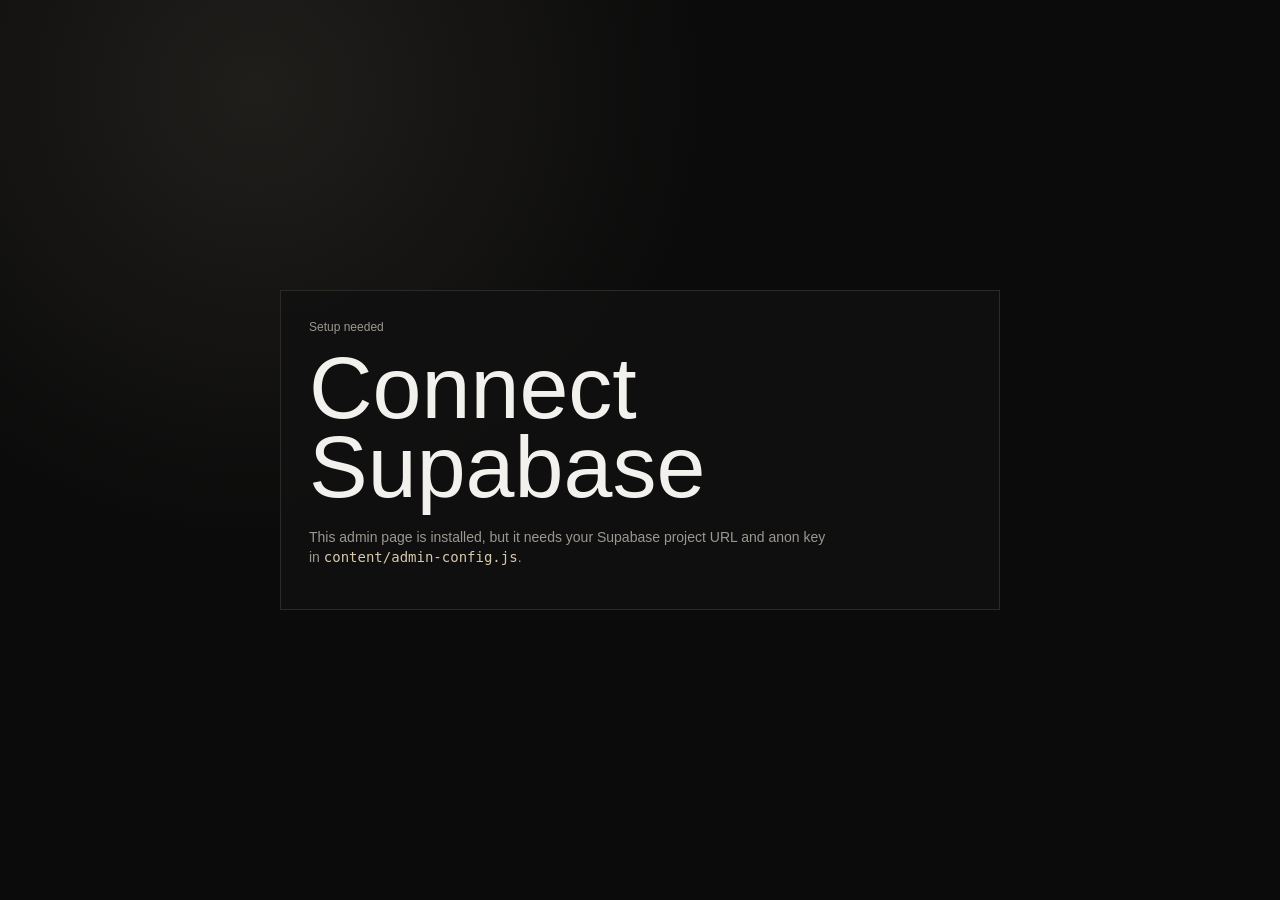
==== admin/index.html @ 6575a21b "Add Supabase admin upload page" ====
<!doctype html>
<html lang="en">
  <head>
    <meta charset="utf-8" />
    <meta name="viewport" content="width=device-width, initial-scale=1" />
    <meta name="robots" content="noindex, nofollow" />
    <title>Admin - Manvir Khangura</title>
    <link rel="icon" href="../favicon.svg" type="image/svg+xml" />
    <link rel="stylesheet" href="../styles.css?v=20260707-admin" />
    <link rel="stylesheet" href="admin.css?v=20260707-admin" />
    <script src="../content/admin-config.js"></script>
    <script type="module" src="admin.js?v=20260707-admin"></script>
  </head>
  <body class="admin-body">
    <main class="admin-shell">
      <section class="admin-panel" id="login-panel">
        <p class="kicker">Admin</p>
        <h1>Sign in</h1>
        <p class="admin-copy">Use the Supabase account you created for this portfolio.</p>
        <form class="admin-form" id="login-form">
          <label>
            <span>Email</span>
            <input id="email" name="email" type="email" autocomplete="email" required />
          </label>
          <label>
            <span>Password</span>
            <input id="password" name="password" type="password" autocomplete="current-password" required />
          </label>
          <button type="submit">Log in</button>
        </form>
        <p class="admin-status" id="login-status"></p>
      </section>

      <section class="admin-panel" id="upload-panel" hidden>
        <div class="admin-topbar">
          <div>
            <p class="kicker">Admin</p>
            <h1>Upload images</h1>
          </div>
          <button type="button" class="ghost-button" id="logout-button">Log out</button>
        </div>

        <form class="admin-form" id="upload-form">
          <label>
            <span>Gallery</span>
            <select id="gallery" name="gallery" required>
              <option value="professional-work">Professional Work</option>
              <option value="safal">Safal</option>
              <option value="photography">Photography</option>
            </select>
          </label>
          <label>
            <span>Caption or note</span>
            <input id="caption" name="caption" type="text" placeholder="Optional" />
          </label>
          <label>
            <span>Images</span>
            <input id="images" name="images" type="file" accept="image/*" multiple required />
          </label>
          <button type="submit">Upload</button>
        </form>
        <p class="admin-status" id="upload-status"></p>
        <div class="admin-list" id="upload-list"></div>
      </section>

      <section class="admin-panel" id="setup-panel" hidden>
        <p class="kicker">Setup needed</p>
        <h1>Connect Supabase</h1>
        <p class="admin-copy">
          This admin page is installed, but it needs your Supabase project URL and anon key in
          <code>content/admin-config.js</code>.
        </p>
      </section>
    </main>
  </body>
</html>
---- styles.css ----
:root {
  color-scheme: dark;
  --background: #0b0b0b;
  --surface: #111111;
  --text: #f3f1ed;
  --muted: #9c9890;
  --line: #2b2a27;
  --soft: #171717;
  --glow: #d8c8ad;
  --max: 1480px;
}

* {
  box-sizing: border-box;
}

html {
  background: var(--background);
  color: var(--text);
  font-family: "SF Pro Display", "SF Pro Text", -apple-system, BlinkMacSystemFont, "Helvetica Neue", Helvetica, Arial, sans-serif;
}

body {
  margin: 0;
  min-height: 100vh;
  font-size: 14px;
  line-height: 1.45;
  letter-spacing: 0;
}

a {
  color: inherit;
  text-decoration: none;
}

a:hover,
a.active {
  color: var(--glow);
}

img {
  display: block;
  max-width: 100%;
}

[hidden] {
  display: none !important;
}

.site-header {
  position: sticky;
  top: 0;
  z-index: 10;
  display: grid;
  grid-template-columns: 1fr auto;
  align-items: center;
  gap: 24px;
  min-height: 64px;
  padding: 0 30px;
  background: rgb(11 11 11 / 82%);
  border-bottom: 1px solid rgb(255 255 255 / 5%);
  backdrop-filter: blur(18px);
  -webkit-backdrop-filter: blur(18px);
}

.brand {
  width: max-content;
  font-size: 14px;
  font-weight: 400;
  color: var(--text);
}

.site-nav {
  display: flex;
  align-items: center;
  justify-content: flex-end;
  gap: 24px;
  font-size: 13px;
  color: var(--muted);
}

.page-shell {
  width: min(var(--max), 100%);
  margin: 0 auto;
  padding: 0 28px;
}

.masthead {
  display: grid;
  grid-template-columns: minmax(0, 1fr) minmax(280px, 420px);
  align-items: end;
  gap: 48px;
  min-height: 34vh;
  padding-top: 82px;
  padding-bottom: 44px;
}

.kicker {
  margin: 0 0 12px;
  color: var(--muted);
  font-size: 12px;
}

h1,
h2,
p {
  margin-top: 0;
}

h1 {
  margin-bottom: 0;
  max-width: 960px;
  font-size: clamp(54px, 8.8vw, 136px);
  line-height: 0.9;
  font-weight: 400;
}

h2 {
  margin: 0;
  font-size: 13px;
  font-weight: 400;
}

.masthead-aside {
  padding-bottom: 8px;
}

.intro-copy {
  max-width: 390px;
  margin-bottom: 22px;
  color: var(--text);
  font-size: 15px;
  line-height: 1.48;
}

.link-row,
.contact-list {
  display: flex;
  flex-wrap: wrap;
  gap: 8px 18px;
  color: var(--muted);
}

.section {
  padding-bottom: 92px;
}

.section-heading {
  display: flex;
  align-items: center;
  justify-content: space-between;
  gap: 18px;
  padding: 18px 0;
  border-top: 1px solid var(--line);
  color: var(--muted);
}

.section-heading h2 {
  color: var(--text);
}

.project-grid {
  display: grid;
  grid-template-columns: repeat(12, minmax(0, 1fr));
  gap: 18px;
}

.project-tile {
  position: relative;
  display: grid;
  grid-column: span 4;
  gap: 0;
  overflow: hidden;
  background: var(--surface);
}

.project-tile:nth-child(6n + 1) {
  grid-column: span 5;
}

.project-tile:nth-child(6n + 2) {
  grid-column: span 4;
  padding-top: 0;
}

.project-tile:nth-child(6n + 3) {
  grid-column: span 3;
}

.project-tile:nth-child(6n + 4) {
  grid-column: span 7;
}

.project-tile:nth-child(6n + 5),
.project-tile:nth-child(6n + 6) {
  grid-column: span 6;
}

.project-tile img,
.image-placeholder {
  width: 100%;
  aspect-ratio: 4 / 5;
  object-fit: cover;
  background: var(--soft);
  filter: saturate(0.9) contrast(1.03);
  opacity: 0.88;
  transition: opacity 240ms ease, transform 420ms ease, filter 420ms ease;
}

.project-tile:nth-child(6n + 1) img {
  aspect-ratio: 4 / 5.4;
}

.project-tile:nth-child(6n + 2) img {
  aspect-ratio: 4 / 4.9;
}

.project-tile:hover img {
  opacity: 1;
  transform: scale(1.025);
  filter: saturate(1.04) contrast(1.06);
}

.project-meta {
  position: absolute;
  inset: auto 0 0;
  display: flex;
  align-items: baseline;
  justify-content: space-between;
  gap: 16px;
  padding: 46px 16px 16px;
  color: rgb(243 241 237 / 72%);
  font-size: 12px;
  background: linear-gradient(to top, rgb(0 0 0 / 74%), rgb(0 0 0 / 0));
}

.project-meta span:first-child {
  color: #fff;
  font-size: 15px;
}

.archive {
  padding-top: 96px;
  padding-bottom: 120px;
}

.page-title {
  display: grid;
  grid-template-columns: 1fr auto;
  align-items: end;
  gap: 24px;
  margin-bottom: 46px;
}

.page-title h1 {
  font-size: clamp(48px, 9vw, 148px);
}

.empty-state,
.project-header p,
.project-description {
  color: var(--muted);
}

.project-page {
  max-width: 1180px;
  padding-top: 82px;
  padding-bottom: 120px;
}

.project-header {
  display: grid;
  grid-template-columns: 160px 1fr auto;
  align-items: end;
  gap: 24px;
  margin-bottom: 42px;
}

.project-header h1 {
  max-width: 820px;
  font-size: clamp(44px, 8vw, 128px);
}

.back-link {
  color: var(--muted);
}

.project-description {
  max-width: 620px;
  margin: 0 0 42px 160px;
  font-size: 16px;
  line-height: 1.5;
}

.image-stack {
  display: grid;
  gap: 18px;
}

.image-stack img {
  width: 100%;
  max-height: 1120px;
  object-fit: cover;
  background: var(--soft);
  border: 1px solid var(--line);
}

.contact {
  min-height: calc(100vh - 64px);
  display: flex;
  flex-direction: column;
  justify-content: flex-end;
  padding-top: 96px;
  padding-bottom: 56px;
}

.site-footer {
  display: flex;
  align-items: center;
  justify-content: space-between;
  gap: 24px;
  padding: 28px;
  color: var(--muted);
  border-top: 1px solid var(--line);
  font-size: 12px;
}

.site-footer nav {
  display: flex;
  gap: 18px;
}

.contact h1 {
  max-width: 920px;
  margin-bottom: 32px;
  font-size: clamp(42px, 8vw, 128px);
}

@media (max-width: 820px) {
  .site-header {
    min-height: 62px;
    padding: 0 18px;
  }

  .site-nav {
    gap: 16px;
  }

  .page-shell {
    padding-left: 18px;
    padding-right: 18px;
  }

  .masthead {
    grid-template-columns: 1fr;
    gap: 24px;
    min-height: 28vh;
    padding-top: 62px;
    padding-bottom: 34px;
  }

  h1 {
    font-size: clamp(52px, 17vw, 96px);
  }

  .section {
    padding-bottom: 78px;
  }

  .project-grid {
    grid-template-columns: 1fr;
    gap: 34px;
  }

  .project-tile,
  .project-tile:nth-child(n) {
    grid-column: auto;
    padding-top: 0;
  }

  .project-tile img,
  .project-tile:nth-child(n) img {
    aspect-ratio: 4 / 5;
  }

  .page-title,
  .project-header {
    grid-template-columns: 1fr;
    gap: 12px;
  }

  .project-description {
    margin-left: 0;
  }

  .site-footer {
    align-items: flex-start;
    flex-direction: column;
    padding: 24px 18px;
  }
}
---- admin/admin.css ----
.admin-body {
  min-height: 100vh;
  background:
    radial-gradient(circle at 20% 10%, rgb(216 200 173 / 10%), transparent 28rem),
    var(--background);
}

.admin-shell {
  width: min(760px, 100%);
  min-height: 100vh;
  display: grid;
  align-items: center;
  margin: 0 auto;
  padding: 48px 20px;
}

.admin-panel {
  border: 1px solid var(--line);
  background: rgb(17 17 17 / 88%);
  padding: 28px;
}

.admin-panel h1 {
  max-width: 620px;
  margin-bottom: 20px;
  font-size: clamp(42px, 8vw, 88px);
}

.admin-copy {
  max-width: 520px;
  color: var(--muted);
}

.admin-form {
  display: grid;
  gap: 18px;
  margin-top: 28px;
}

.admin-form label {
  display: grid;
  gap: 8px;
  color: var(--muted);
  font-size: 12px;
}

.admin-form input,
.admin-form select {
  width: 100%;
  border: 1px solid var(--line);
  background: #080808;
  color: var(--text);
  padding: 13px 14px;
  font: inherit;
}

.admin-form input:focus,
.admin-form select:focus {
  outline: 1px solid var(--glow);
  border-color: var(--glow);
}

.admin-form button,
.ghost-button {
  width: max-content;
  border: 1px solid var(--glow);
  background: var(--glow);
  color: #0b0b0b;
  padding: 12px 16px;
  font: inherit;
  cursor: pointer;
}

.ghost-button {
  background: transparent;
  color: var(--text);
  border-color: var(--line);
}

.admin-status {
  min-height: 20px;
  margin: 18px 0 0;
  color: var(--muted);
}

.admin-topbar {
  display: flex;
  align-items: flex-start;
  justify-content: space-between;
  gap: 24px;
}

.admin-list {
  display: grid;
  gap: 10px;
  margin-top: 24px;
}

.admin-list a {
  color: var(--glow);
  overflow-wrap: anywhere;
}

code {
  color: var(--glow);
}

@media (max-width: 640px) {
  .admin-panel {
    padding: 22px;
  }

  .admin-topbar {
    flex-direction: column;
  }
}
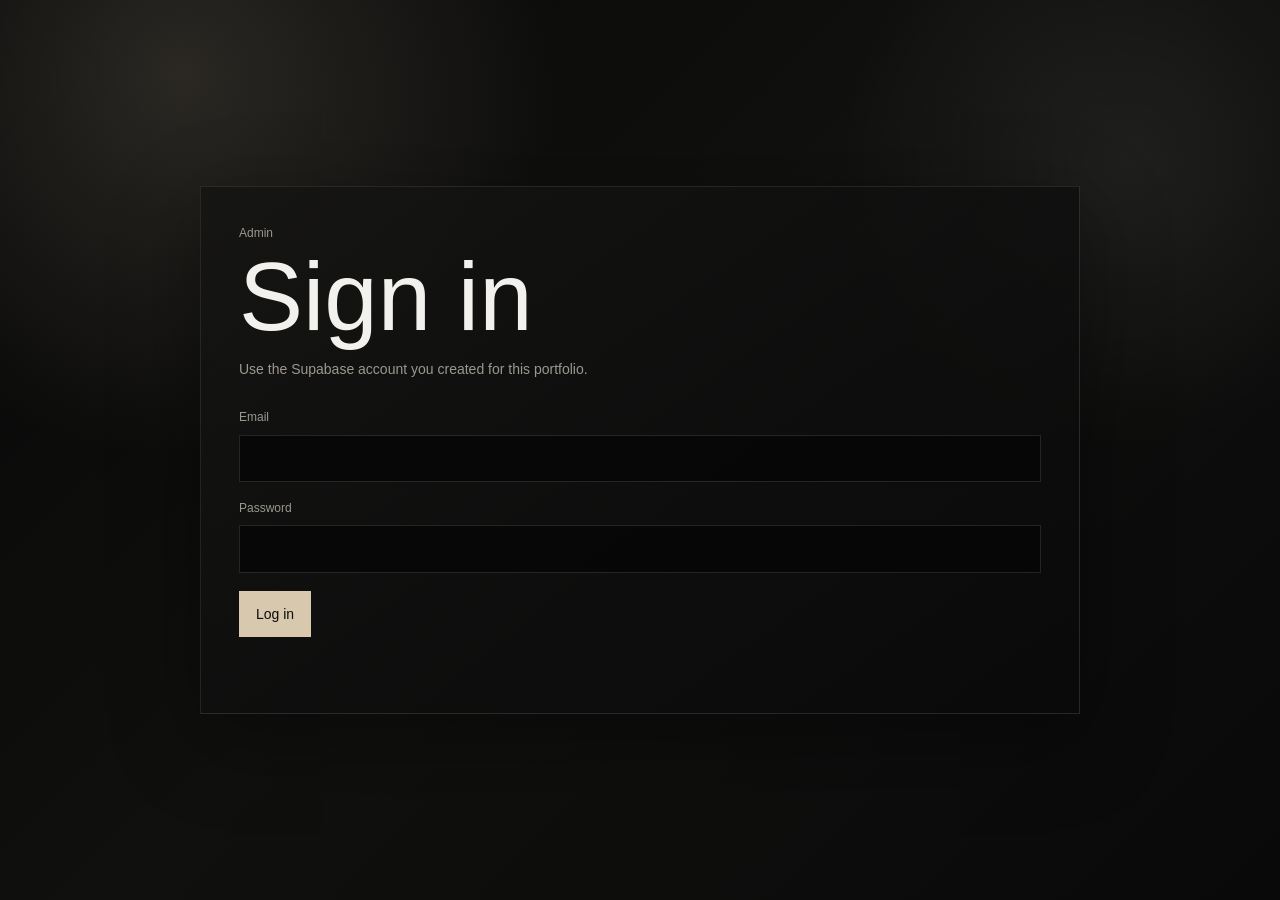
==== commit ad85f0c4: "Polish admin upload preview flow" ====
--- a/admin/index.html
+++ b/admin/index.html
@@ -6,8 +6,8 @@
     <meta name="robots" content="noindex, nofollow" />
     <title>Admin - Manvir Khangura</title>
     <link rel="icon" href="../favicon.svg" type="image/svg+xml" />
-    <link rel="stylesheet" href="../styles.css?v=20260707-admin" />
-    <link rel="stylesheet" href="admin.css?v=20260707-admin" />
+    <link rel="stylesheet" href="../styles.css?v=20260707-sleek-admin" />
+    <link rel="stylesheet" href="admin.css?v=20260707-sleek-admin" />
     <script src="../content/admin-config.js"></script>
     <script type="module" src="admin.js?v=20260707-admin"></script>
   </head>
@@ -57,8 +57,22 @@
             <span>Images</span>
             <input id="images" name="images" type="file" accept="image/*" multiple required />
           </label>
-          <button type="submit">Upload</button>
+          <button type="submit">Review images</button>
         </form>
+        <section class="review-panel" id="review-panel" hidden>
+          <div class="review-heading">
+            <div>
+              <p class="kicker">Review</p>
+              <h2>Confirm upload</h2>
+            </div>
+            <button type="button" class="ghost-button" id="clear-review-button">Clear</button>
+          </div>
+          <div class="preview-grid" id="preview-grid"></div>
+          <div class="review-actions">
+            <p class="admin-status" id="review-summary"></p>
+            <button type="button" id="confirm-upload-button">Confirm upload</button>
+          </div>
+        </section>
         <p class="admin-status" id="upload-status"></p>
         <div class="admin-list" id="upload-list"></div>
       </section>
--- a/styles.css
+++ b/styles.css
@@ -15,7 +15,10 @@
 }
 
 html {
-  background: var(--background);
+  background:
+    radial-gradient(circle at 18% 2%, rgb(216 200 173 / 8%), transparent 24rem),
+    radial-gradient(circle at 86% 18%, rgb(255 255 255 / 4%), transparent 20rem),
+    var(--background);
   color: var(--text);
   font-family: "SF Pro Display", "SF Pro Text", -apple-system, BlinkMacSystemFont, "Helvetica Neue", Helvetica, Arial, sans-serif;
 }
@@ -26,6 +29,7 @@
   font-size: 14px;
   line-height: 1.45;
   letter-spacing: 0;
+  background: transparent;
 }
 
 a {
@@ -91,8 +95,8 @@
   align-items: end;
   gap: 48px;
   min-height: 34vh;
-  padding-top: 82px;
-  padding-bottom: 44px;
+  padding-top: 78px;
+  padding-bottom: 42px;
 }
 
 .kicker {
@@ -172,6 +176,8 @@
   gap: 0;
   overflow: hidden;
   background: var(--surface);
+  border: 1px solid rgb(255 255 255 / 6%);
+  box-shadow: 0 20px 60px rgb(0 0 0 / 18%);
 }
 
 .project-tile:nth-child(6n + 1) {
@@ -228,10 +234,16 @@
   align-items: baseline;
   justify-content: space-between;
   gap: 16px;
-  padding: 46px 16px 16px;
+  padding: 58px 16px 16px;
   color: rgb(243 241 237 / 72%);
   font-size: 12px;
   background: linear-gradient(to top, rgb(0 0 0 / 74%), rgb(0 0 0 / 0));
+  transform: translateY(6px);
+  transition: transform 240ms ease;
+}
+
+.project-tile:hover .project-meta {
+  transform: translateY(0);
 }
 
 .project-meta span:first-child {
--- a/admin/admin.css
+++ b/admin/admin.css
@@ -1,40 +1,42 @@
 .admin-body {
   min-height: 100vh;
   background:
-    radial-gradient(circle at 20% 10%, rgb(216 200 173 / 10%), transparent 28rem),
-    var(--background);
+    radial-gradient(circle at 14% 8%, rgb(216 200 173 / 16%), transparent 24rem),
+    radial-gradient(circle at 88% 18%, rgb(255 255 255 / 7%), transparent 18rem),
+    linear-gradient(135deg, #070707, #10100f 46%, #090909);
 }
 
 .admin-shell {
-  width: min(760px, 100%);
+  width: min(920px, 100%);
   min-height: 100vh;
   display: grid;
   align-items: center;
   margin: 0 auto;
-  padding: 48px 20px;
+  padding: 56px 20px;
 }
 
 .admin-panel {
-  border: 1px solid var(--line);
-  background: rgb(17 17 17 / 88%);
-  padding: 28px;
+  border: 1px solid rgb(255 255 255 / 10%);
+  background: linear-gradient(145deg, rgb(20 20 19 / 88%), rgb(9 9 9 / 82%));
+  box-shadow: 0 24px 80px rgb(0 0 0 / 38%);
+  padding: clamp(24px, 4vw, 38px);
 }
 
 .admin-panel h1 {
-  max-width: 620px;
-  margin-bottom: 20px;
-  font-size: clamp(42px, 8vw, 88px);
+  max-width: 660px;
+  margin-bottom: 18px;
+  font-size: clamp(46px, 8vw, 96px);
 }
 
 .admin-copy {
-  max-width: 520px;
+  max-width: 540px;
   color: var(--muted);
 }
 
 .admin-form {
   display: grid;
   gap: 18px;
-  margin-top: 28px;
+  margin-top: 30px;
 }
 
 .admin-form label {
@@ -47,20 +49,37 @@
 .admin-form input,
 .admin-form select {
   width: 100%;
+  border: 1px solid rgb(255 255 255 / 12%);
+  background: rgb(5 5 5 / 82%);
+  color: var(--text);
+  padding: 14px 14px;
+  font: inherit;
+  transition: border-color 180ms ease, background 180ms ease;
+}
+
+.admin-form input[type="file"] {
+  padding: 12px;
+}
+
+.admin-form input::file-selector-button {
   border: 1px solid var(--line);
-  background: #080808;
-  color: var(--text);
-  padding: 13px 14px;
+  background: transparent;
+  color: var(--text);
+  margin-right: 14px;
+  padding: 9px 12px;
   font: inherit;
+  cursor: pointer;
 }
 
 .admin-form input:focus,
 .admin-form select:focus {
-  outline: 1px solid var(--glow);
+  outline: 0;
+  background: rgb(10 10 10 / 92%);
   border-color: var(--glow);
 }
 
 .admin-form button,
+.review-actions button,
 .ghost-button {
   width: max-content;
   border: 1px solid var(--glow);
@@ -69,12 +88,25 @@
   padding: 12px 16px;
   font: inherit;
   cursor: pointer;
+  transition: transform 180ms ease, opacity 180ms ease, border-color 180ms ease;
+}
+
+.admin-form button:hover,
+.review-actions button:hover,
+.ghost-button:hover {
+  transform: translateY(-1px);
+}
+
+.admin-form button:disabled,
+.review-actions button:disabled {
+  cursor: wait;
+  opacity: 0.58;
 }
 
 .ghost-button {
   background: transparent;
   color: var(--text);
-  border-color: var(--line);
+  border-color: rgb(255 255 255 / 16%);
 }
 
 .admin-status {
@@ -83,17 +115,70 @@
   color: var(--muted);
 }
 
-.admin-topbar {
+.admin-topbar,
+.review-heading,
+.review-actions {
   display: flex;
   align-items: flex-start;
   justify-content: space-between;
   gap: 24px;
 }
 
+.review-panel {
+  margin-top: 28px;
+  padding-top: 26px;
+  border-top: 1px solid var(--line);
+}
+
+.review-heading h2 {
+  color: var(--text);
+  font-size: 24px;
+}
+
+.preview-grid {
+  display: grid;
+  grid-template-columns: repeat(3, minmax(0, 1fr));
+  gap: 12px;
+  margin-top: 18px;
+}
+
+.preview-card {
+  overflow: hidden;
+  border: 1px solid rgb(255 255 255 / 10%);
+  background: var(--surface);
+}
+
+.preview-card img {
+  width: 100%;
+  aspect-ratio: 1 / 1;
+  object-fit: cover;
+  filter: saturate(0.92) contrast(1.02);
+}
+
+.preview-meta {
+  display: grid;
+  gap: 4px;
+  padding: 10px;
+  color: var(--muted);
+  font-size: 12px;
+}
+
+.preview-meta span:first-child {
+  color: var(--text);
+  overflow: hidden;
+  text-overflow: ellipsis;
+  white-space: nowrap;
+}
+
 .admin-list {
   display: grid;
   gap: 10px;
   margin-top: 24px;
+}
+
+.admin-list p {
+  margin: 0;
+  color: var(--muted);
 }
 
 .admin-list a {
@@ -105,12 +190,24 @@
   color: var(--glow);
 }
 
-@media (max-width: 640px) {
-  .admin-panel {
-    padding: 22px;
-  }
-
-  .admin-topbar {
+@media (max-width: 760px) {
+  .admin-shell {
+    padding: 18px;
+  }
+
+  .admin-topbar,
+  .review-heading,
+  .review-actions {
     flex-direction: column;
   }
-}
+
+  .preview-grid {
+    grid-template-columns: 1fr 1fr;
+  }
+}
+
+@media (max-width: 440px) {
+  .preview-grid {
+    grid-template-columns: 1fr;
+  }
+}
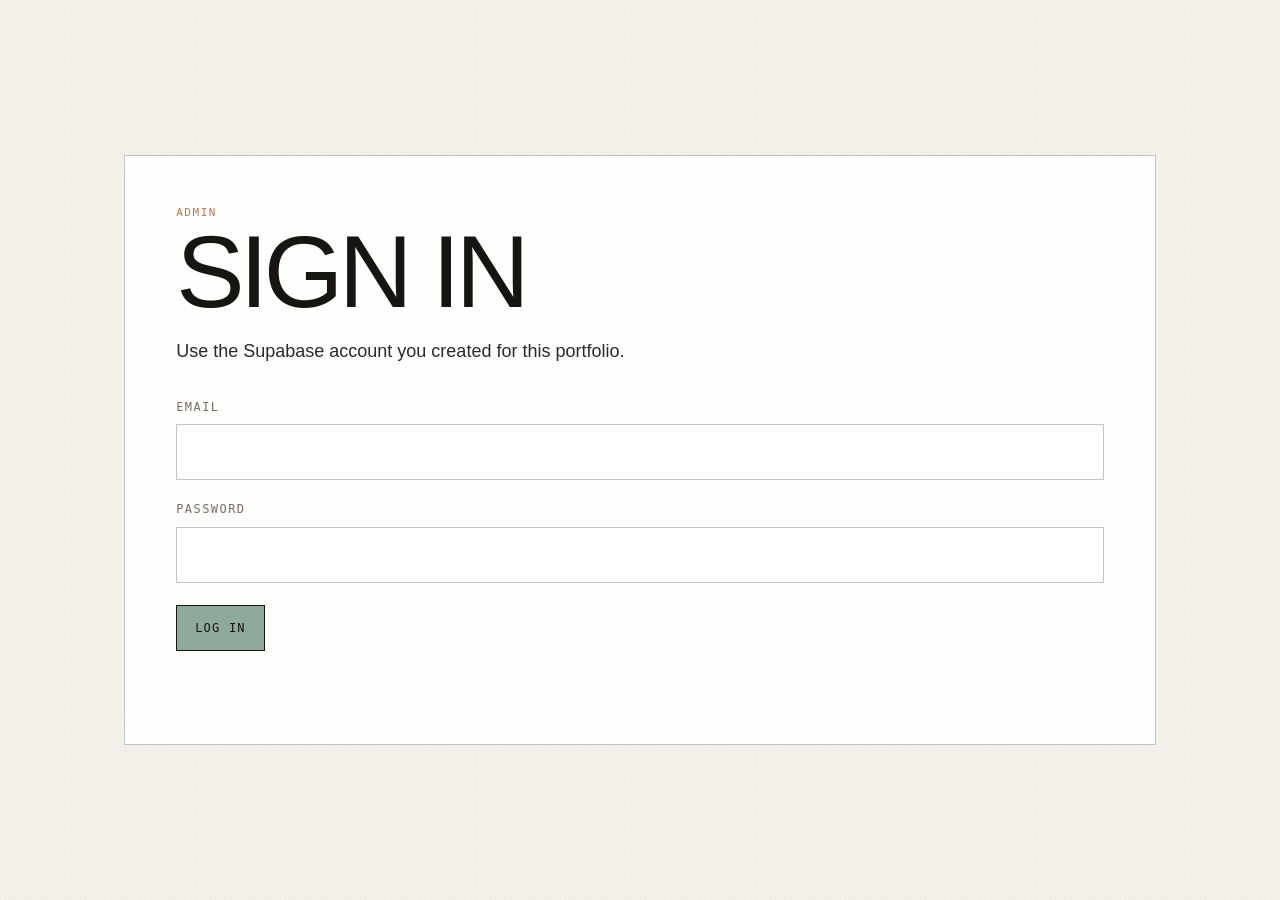
==== commit d8d69877: "Refine portfolio theme and controls" ====
--- a/admin/index.html
+++ b/admin/index.html
@@ -6,10 +6,10 @@
     <meta name="robots" content="noindex, nofollow" />
     <title>Admin - Manvir Khangura</title>
     <link rel="icon" href="../favicon.svg" type="image/svg+xml" />
-    <link rel="stylesheet" href="../styles.css?v=20260707-sleek-admin" />
-    <link rel="stylesheet" href="admin.css?v=20260707-sleek-admin" />
+    <link rel="stylesheet" href="../styles.css?v=20260709-theme-toggle" />
+    <link rel="stylesheet" href="admin.css?v=20260709-craft-admin" />
     <script src="../content/admin-config.js"></script>
-    <script type="module" src="admin.js?v=20260707-admin"></script>
+    <script type="module" src="admin.js?v=20260709-resize"></script>
   </head>
   <body class="admin-body">
     <main class="admin-shell">
@@ -44,8 +44,7 @@
           <label>
             <span>Gallery</span>
             <select id="gallery" name="gallery" required>
-              <option value="professional-work">Professional Work</option>
-              <option value="safal">Safal</option>
+              <option value="projects">Projects</option>
               <option value="photography">Photography</option>
             </select>
           </label>
--- a/styles.css
+++ b/styles.css
@@ -1,13 +1,66 @@
+@import url("https://fonts.googleapis.com/css2?family=Pixelify+Sans:wght@400;500;600&display=swap");
+
 :root {
+  color-scheme: light;
+  --paper: #f4f1ea;
+  --paper-soft: #ebe7dc;
+  --ink: #171512;
+  --text: #171512;
+  --muted: #776f63;
+  --dim: #aaa193;
+  --line: rgb(23 21 18 / 13%);
+  --line-strong: rgb(23 21 18 / 25%);
+  --accent: #8fa99a;
+  --accent-2: #6f8f9a;
+  --clay: #b87655;
+  --icon-fill: rgb(143 169 154 / 28%);
+  --copy: #2a2a2a;
+  --header-bg: rgb(255 255 255 / 84%);
+  --panel-bg: rgb(255 255 255 / 84%);
+  --chip-bg: rgb(255 255 255 / 78%);
+  --cell-bg: rgb(255 255 255 / 72%);
+  --body-grid-a: rgb(23 21 18 / 7%);
+  --body-grid-b: rgb(23 21 18 / 4%);
+  --body-grid-c: rgb(143 169 154 / 14%);
+  --canvas-bg: #f4f1ea;
+  --canvas-glow-a: rgba(111, 143, 154, 0.16);
+  --canvas-glow-b: rgba(143, 169, 154, 0.1);
+  --canvas-glow-end: rgba(244, 241, 234, 0);
+  --canvas-grid-soft: 143, 169, 154;
+  --canvas-grid-ink: 23, 21, 18;
+  --max: 1520px;
+  --mono: "SFMono-Regular", ui-monospace, Menlo, Consolas, monospace;
+  --pixel: "Pixelify Sans", "Helvetica Neue", Helvetica, Arial, sans-serif;
+}
+
+:root[data-theme="dark"] {
   color-scheme: dark;
-  --background: #0b0b0b;
-  --surface: #111111;
-  --text: #f3f1ed;
-  --muted: #9c9890;
-  --line: #2b2a27;
-  --soft: #171717;
-  --glow: #d8c8ad;
-  --max: 1480px;
+  --paper: #111315;
+  --paper-soft: #1a1d1f;
+  --ink: #f0eee8;
+  --text: #f0eee8;
+  --muted: #aaa398;
+  --dim: #746f66;
+  --line: rgb(240 238 232 / 13%);
+  --line-strong: rgb(240 238 232 / 24%);
+  --accent: #789287;
+  --accent-2: #87aebb;
+  --clay: #c08a6c;
+  --icon-fill: rgb(120 146 135 / 32%);
+  --copy: #d2ccc0;
+  --header-bg: rgb(17 19 21 / 84%);
+  --panel-bg: rgb(26 29 31 / 82%);
+  --chip-bg: rgb(26 29 31 / 78%);
+  --cell-bg: rgb(26 29 31 / 72%);
+  --body-grid-a: rgb(240 238 232 / 7%);
+  --body-grid-b: rgb(240 238 232 / 4%);
+  --body-grid-c: rgb(135 174 187 / 11%);
+  --canvas-bg: #111315;
+  --canvas-glow-a: rgba(135, 174, 187, 0.14);
+  --canvas-glow-b: rgba(120, 146, 135, 0.1);
+  --canvas-glow-end: rgba(17, 19, 21, 0);
+  --canvas-grid-soft: 120, 146, 135;
+  --canvas-grid-ink: 240, 238, 232;
 }
 
 * {
@@ -15,21 +68,38 @@
 }
 
 html {
-  background:
-    radial-gradient(circle at 18% 2%, rgb(216 200 173 / 8%), transparent 24rem),
-    radial-gradient(circle at 86% 18%, rgb(255 255 255 / 4%), transparent 20rem),
-    var(--background);
+  background: var(--paper);
   color: var(--text);
-  font-family: "SF Pro Display", "SF Pro Text", -apple-system, BlinkMacSystemFont, "Helvetica Neue", Helvetica, Arial, sans-serif;
+  font-family: "Helvetica Neue", Helvetica, Arial, "SF Pro Display", "SF Pro Text", -apple-system, BlinkMacSystemFont, sans-serif;
+  font-feature-settings: "ss06" 1;
+  scroll-behavior: smooth;
 }
 
 body {
+  position: relative;
   margin: 0;
   min-height: 100vh;
-  font-size: 14px;
-  line-height: 1.45;
+  overflow-x: hidden;
+  color: var(--text);
+  font-size: 15px;
+  line-height: 1.5;
   letter-spacing: 0;
   background: transparent;
+}
+
+body::after {
+  content: "";
+  position: fixed;
+  inset: 0;
+  z-index: 1;
+  pointer-events: none;
+  opacity: 0.16;
+  background-image:
+    linear-gradient(90deg, var(--body-grid-a) 1px, transparent 1px),
+    repeating-linear-gradient(0deg, var(--body-grid-b) 0 1px, transparent 1px 3px),
+    repeating-linear-gradient(90deg, var(--body-grid-c) 0 1px, transparent 1px 5px);
+  background-size: 14px 100%, auto, auto;
+  mix-blend-mode: multiply;
 }
 
 a {
@@ -39,7 +109,7 @@
 
 a:hover,
 a.active {
-  color: var(--glow);
+  color: var(--accent-2);
 }
 
 img {
@@ -47,8 +117,31 @@
   max-width: 100%;
 }
 
+button,
+input,
+select {
+  font: inherit;
+}
+
 [hidden] {
   display: none !important;
+}
+
+.atmosphere {
+  position: fixed;
+  inset: 0;
+  z-index: 0;
+  width: 100%;
+  height: 100%;
+  pointer-events: none;
+}
+
+main,
+.site-footer,
+.site-controls,
+.controls-toggle {
+  position: relative;
+  z-index: 2;
 }
 
 .site-header {
@@ -56,31 +149,96 @@
   top: 0;
   z-index: 10;
   display: grid;
-  grid-template-columns: 1fr auto;
+  grid-template-columns: auto minmax(0, 1fr) auto;
   align-items: center;
   gap: 24px;
-  min-height: 64px;
-  padding: 0 30px;
-  background: rgb(11 11 11 / 82%);
-  border-bottom: 1px solid rgb(255 255 255 / 5%);
-  backdrop-filter: blur(18px);
-  -webkit-backdrop-filter: blur(18px);
+  min-height: 54px;
+  padding: 0 28px;
+  background: var(--header-bg);
+  border-bottom: 1px solid var(--line);
+  backdrop-filter: blur(12px);
+  -webkit-backdrop-filter: blur(12px);
+}
+
+.theme-toggle {
+  display: inline-grid;
+  place-items: center;
+  width: 40px;
+  height: 34px;
+  padding: 0;
+  color: var(--text);
+  background: var(--chip-bg);
+  border: 1px solid var(--line);
+  cursor: pointer;
+}
+
+.theme-toggle:hover {
+  background: var(--accent);
+  border-color: var(--ink);
+}
+
+.theme-toggle svg {
+  width: 29px;
+  height: 29px;
+  fill: none;
+  stroke: currentColor;
+  stroke-width: 2.35;
+  stroke-linecap: round;
+  stroke-linejoin: round;
+  overflow: visible;
+  transform: rotate(-4deg);
+}
+
+.theme-toggle .sketch-fill {
+  fill: var(--icon-fill);
+  stroke: none;
+}
+
+.theme-toggle:hover svg {
+  transform: rotate(4deg) translateY(-1px);
+}
+
+.theme-toggle .sun-icon {
+  display: none;
+}
+
+:root[data-theme="dark"] .theme-toggle .sun-icon {
+  display: block;
+}
+
+:root[data-theme="dark"] .theme-toggle .moon-icon {
+  display: none;
 }
 
 .brand {
   width: max-content;
-  font-size: 14px;
-  font-weight: 400;
+  max-width: 56vw;
   color: var(--text);
-}
-
-.site-nav {
+  font-family: var(--pixel);
+  font-size: 16px;
+  font-weight: 500;
+  line-height: 1;
+  white-space: nowrap;
+}
+
+.site-nav,
+.site-footer nav {
   display: flex;
   align-items: center;
   justify-content: flex-end;
-  gap: 24px;
+  gap: 18px;
+  color: var(--muted);
+  font-family: var(--pixel);
   font-size: 13px;
-  color: var(--muted);
+  line-height: 1;
+  letter-spacing: 0;
+  text-transform: uppercase;
+}
+
+.site-nav {
+  min-width: 0;
+  flex-wrap: nowrap;
+  white-space: nowrap;
 }
 
 .page-shell {
@@ -89,241 +247,426 @@
   padding: 0 28px;
 }
 
-.masthead {
-  display: grid;
-  grid-template-columns: minmax(0, 1fr) minmax(280px, 420px);
-  align-items: end;
-  gap: 48px;
-  min-height: 34vh;
-  padding-top: 78px;
-  padding-bottom: 42px;
-}
-
-.kicker {
-  margin: 0 0 12px;
-  color: var(--muted);
-  font-size: 12px;
+.hero {
+  min-height: calc(100vh - 54px);
+  display: flex;
+  flex-direction: column;
+  justify-content: space-between;
+  padding-top: 42px;
+  padding-bottom: 28px;
+}
+
+.hero-grid {
+  display: grid;
+  grid-template-columns: minmax(0, 1fr);
+  align-items: start;
+  gap: 44px;
+}
+
+.hero-copy {
+  display: grid;
+  min-height: 58vh;
+  align-content: space-between;
+}
+
+.kicker,
+.eyebrow {
+  margin: 0;
+  color: var(--clay);
+  font-family: var(--mono);
+  font-size: 11px;
+  font-weight: 400;
+  line-height: 1;
+  letter-spacing: 0.14em;
+  text-transform: uppercase;
 }
 
 h1,
 h2,
+h3,
 p {
   margin-top: 0;
 }
 
 h1 {
+  max-width: 1160px;
   margin-bottom: 0;
-  max-width: 960px;
-  font-size: clamp(54px, 8.8vw, 136px);
-  line-height: 0.9;
+  font-size: clamp(68px, 13vw, 220px);
+  line-height: 0.84;
   font-weight: 400;
-}
-
-h2 {
-  margin: 0;
-  font-size: 13px;
+  letter-spacing: -0.045em;
+  text-transform: uppercase;
+}
+
+.hero-statement {
+  max-width: 720px;
+  margin: 24px 0 0;
+  padding: 0;
+  color: var(--muted);
+  background: transparent;
+  border: 0;
+  font-family: var(--mono);
+  font-size: clamp(13px, 1.2vw, 18px);
+  line-height: 1.2;
   font-weight: 400;
-}
-
-.masthead-aside {
-  padding-bottom: 8px;
-}
-
-.intro-copy {
-  max-width: 390px;
-  margin-bottom: 22px;
+  letter-spacing: 0.2em;
+  text-transform: uppercase;
+}
+
+.hero-statement::first-letter {
+  color: inherit;
+}
+
+.hero-bottom {
+  display: flex;
+  align-items: flex-end;
+  justify-content: flex-start;
+  gap: 24px;
+}
+
+.control-board {
+  display: grid;
+  gap: 14px;
+  padding: 16px;
+  width: min(440px, 100%);
+  color: var(--muted);
+  background: var(--panel-bg);
+  border: 1px solid var(--line);
+  backdrop-filter: blur(12px);
+  -webkit-backdrop-filter: blur(12px);
+}
+
+.site-controls {
+  position: fixed;
+  right: 18px;
+  bottom: 68px;
+  z-index: 20;
+  width: min(360px, calc(100vw - 36px));
+  padding: 10px;
+  gap: 8px;
+  box-shadow: 0 10px 34px rgb(23 21 18 / 10%);
+}
+
+.controls-toggle {
+  position: fixed;
+  right: 18px;
+  bottom: 18px;
+  z-index: 21;
+  display: inline-grid;
+  place-items: center;
+  width: 42px;
+  height: 42px;
+  padding: 0;
   color: var(--text);
-  font-size: 15px;
-  line-height: 1.48;
-}
-
-.link-row,
+  background: var(--chip-bg);
+  border: 1px solid var(--line);
+  cursor: pointer;
+  backdrop-filter: blur(12px);
+  -webkit-backdrop-filter: blur(12px);
+}
+
+.controls-toggle:hover,
+.controls-toggle.active {
+  background: var(--accent);
+  border-color: var(--ink);
+}
+
+.controls-toggle svg {
+  width: 25px;
+  height: 25px;
+  fill: none;
+  stroke: currentColor;
+  stroke-width: 2.2;
+  stroke-linecap: round;
+  stroke-linejoin: round;
+}
+
+.board-row {
+  display: grid;
+  grid-template-columns: 64px repeat(3, 1fr);
+  gap: 8px;
+  align-items: center;
+}
+
+.board-row span {
+  color: var(--text);
+  font-family: var(--mono);
+  font-size: 11px;
+  letter-spacing: 0.1em;
+  text-transform: uppercase;
+}
+
+.board-row button {
+  min-height: 34px;
+  color: var(--muted);
+  background: #fff;
+  border: 1px solid var(--line);
+  border-radius: 0;
+  cursor: pointer;
+  font-family: var(--mono);
+  font-size: 11px;
+  text-transform: uppercase;
+}
+
+.board-row button:hover,
+.board-row button.active {
+  color: var(--ink);
+  background: var(--accent);
+  border-color: var(--ink);
+}
+
+.control-board p,
+.project-row-description,
+.project-header p,
+.empty-state {
+  color: var(--copy);
+  text-align: justify;
+  text-align-last: left;
+}
+
+.signal-strip,
 .contact-list {
   display: flex;
   flex-wrap: wrap;
-  gap: 8px 18px;
+  gap: 10px;
+  padding-top: 28px;
+}
+
+.signal-strip a,
+.signal-strip span,
+.contact-list a,
+.contact-list span {
+  display: inline-flex;
+  align-items: center;
+  min-height: 34px;
+  padding: 0 12px;
+  color: var(--text);
+  background: var(--chip-bg);
+  border: 1px solid var(--line);
+  font-family: var(--mono);
+  font-size: 10px;
+  letter-spacing: 0.1em;
+  text-transform: uppercase;
+}
+
+.signal-strip .social-icon {
+  justify-content: center;
+  width: 36px;
+  min-height: 36px;
+  padding: 0;
+}
+
+.signal-strip .social-icon svg {
+  width: 18px;
+  height: 18px;
+  fill: currentColor;
+}
+
+.signal-strip a:hover,
+.contact-list a:hover {
+  color: var(--ink);
+  background: var(--accent);
+  border-color: var(--ink);
+}
+
+.section-heading h2 {
+  max-width: 980px;
+  margin: 0;
+  font-size: clamp(36px, 5.4vw, 86px);
+  line-height: 0.98;
+  font-weight: 400;
+  letter-spacing: -0.035em;
+  text-transform: uppercase;
+}
+
+.work-index {
+  padding-top: 72px;
+  padding-bottom: 82px;
+}
+
+.section-heading {
+  display: grid;
+  grid-template-columns: minmax(180px, 0.34fr) minmax(0, 1fr);
+  gap: 42px;
+  padding: 28px 0 38px;
+  border-top: 1px solid var(--line-strong);
+}
+
+.project-list {
+  display: grid;
+  border-top: 1px solid var(--line);
+}
+
+.project-row {
+  position: relative;
+  display: grid;
+  grid-template-columns: 76px minmax(180px, 0.8fr) minmax(220px, 0.9fr) minmax(160px, 240px) 130px;
+  gap: 18px;
+  align-items: center;
+  min-height: 190px;
+  padding: 22px 0;
+  border-bottom: 1px solid var(--line);
+  color: var(--text);
+}
+
+.project-row::before {
+  content: "";
+  position: absolute;
+  inset: 8px -12px;
+  z-index: -1;
+  background: rgb(143 169 154 / 0%);
+  transform: skewY(-0.2deg);
+  transition: background 180ms ease;
+}
+
+.project-row:hover::before {
+  background: rgb(143 169 154 / 24%);
+}
+
+.project-number,
+.project-row-type {
+  color: var(--dim);
+  font-family: var(--mono);
+  font-size: 11px;
+  letter-spacing: 0.1em;
+  text-transform: uppercase;
+}
+
+.project-row-title {
+  font-size: clamp(34px, 6.2vw, 94px);
+  line-height: 0.9;
+  font-weight: 400;
+  letter-spacing: -0.04em;
+  text-transform: uppercase;
+}
+
+.project-row-media {
+  overflow: hidden;
+  justify-self: stretch;
+  background: var(--paper-soft);
+  border: 1px solid var(--line);
+  mix-blend-mode: multiply;
+}
+
+.project-row-media img {
+  width: 100%;
+  aspect-ratio: 5 / 4;
+  object-fit: cover;
+  filter: grayscale(0.1) contrast(1.05) saturate(0.92);
+  transition: transform 420ms ease, filter 420ms ease;
+}
+
+.project-row:hover .project-row-media img {
+  transform: scale(1.08);
+  filter: grayscale(0) contrast(1.08) saturate(1.04);
+}
+
+.archive,
+.project-page,
+.contact {
+  min-height: calc(100vh - 54px);
+  padding-top: 72px;
+  padding-bottom: 110px;
+}
+
+.page-title {
+  display: grid;
+  grid-template-columns: minmax(180px, 0.34fr) minmax(0, 1fr);
+  gap: 42px;
+  align-items: end;
+  margin-bottom: 48px;
+}
+
+.page-title h1,
+.contact h1 {
+  margin: 0;
+  font-size: clamp(54px, 9vw, 142px);
+  line-height: 0.86;
+  font-weight: 400;
+  letter-spacing: -0.04em;
+  text-transform: uppercase;
+}
+
+.project-header {
+  display: grid;
+  grid-template-columns: 140px 160px minmax(0, 1fr);
+  gap: 22px;
+  align-items: start;
+  margin-bottom: 48px;
+}
+
+.project-header h1 {
+  grid-column: 3;
+  font-size: clamp(58px, 10vw, 164px);
+}
+
+.project-header p:last-child {
+  grid-column: 3;
+  max-width: 720px;
+  margin: 10px 0 0;
+  font-size: 18px;
+  line-height: 1.5;
+}
+
+.back-link {
   color: var(--muted);
-}
-
-.section {
-  padding-bottom: 92px;
-}
-
-.section-heading {
-  display: flex;
-  align-items: center;
-  justify-content: space-between;
-  gap: 18px;
-  padding: 18px 0;
-  border-top: 1px solid var(--line);
-  color: var(--muted);
-}
-
-.section-heading h2 {
-  color: var(--text);
-}
-
-.project-grid {
+  font-family: var(--mono);
+  font-size: 11px;
+  letter-spacing: 0.12em;
+  text-transform: uppercase;
+}
+
+.image-stack {
   display: grid;
   grid-template-columns: repeat(12, minmax(0, 1fr));
   gap: 18px;
 }
 
-.project-tile {
-  position: relative;
-  display: grid;
-  grid-column: span 4;
-  gap: 0;
-  overflow: hidden;
-  background: var(--surface);
-  border: 1px solid rgb(255 255 255 / 6%);
-  box-shadow: 0 20px 60px rgb(0 0 0 / 18%);
-}
-
-.project-tile:nth-child(6n + 1) {
-  grid-column: span 5;
-}
-
-.project-tile:nth-child(6n + 2) {
-  grid-column: span 4;
-  padding-top: 0;
-}
-
-.project-tile:nth-child(6n + 3) {
-  grid-column: span 3;
-}
-
-.project-tile:nth-child(6n + 4) {
-  grid-column: span 7;
-}
-
-.project-tile:nth-child(6n + 5),
-.project-tile:nth-child(6n + 6) {
-  grid-column: span 6;
-}
-
-.project-tile img,
-.image-placeholder {
-  width: 100%;
-  aspect-ratio: 4 / 5;
-  object-fit: cover;
-  background: var(--soft);
-  filter: saturate(0.9) contrast(1.03);
-  opacity: 0.88;
-  transition: opacity 240ms ease, transform 420ms ease, filter 420ms ease;
-}
-
-.project-tile:nth-child(6n + 1) img {
-  aspect-ratio: 4 / 5.4;
-}
-
-.project-tile:nth-child(6n + 2) img {
-  aspect-ratio: 4 / 4.9;
-}
-
-.project-tile:hover img {
-  opacity: 1;
-  transform: scale(1.025);
-  filter: saturate(1.04) contrast(1.06);
-}
-
-.project-meta {
-  position: absolute;
-  inset: auto 0 0;
-  display: flex;
-  align-items: baseline;
-  justify-content: space-between;
-  gap: 16px;
-  padding: 58px 16px 16px;
-  color: rgb(243 241 237 / 72%);
-  font-size: 12px;
-  background: linear-gradient(to top, rgb(0 0 0 / 74%), rgb(0 0 0 / 0));
-  transform: translateY(6px);
-  transition: transform 240ms ease;
-}
-
-.project-tile:hover .project-meta {
-  transform: translateY(0);
-}
-
-.project-meta span:first-child {
-  color: #fff;
-  font-size: 15px;
-}
-
-.archive {
-  padding-top: 96px;
-  padding-bottom: 120px;
-}
-
-.page-title {
-  display: grid;
-  grid-template-columns: 1fr auto;
-  align-items: end;
-  gap: 24px;
-  margin-bottom: 46px;
-}
-
-.page-title h1 {
-  font-size: clamp(48px, 9vw, 148px);
-}
-
-.empty-state,
-.project-header p,
-.project-description {
-  color: var(--muted);
-}
-
-.project-page {
-  max-width: 1180px;
-  padding-top: 82px;
-  padding-bottom: 120px;
-}
-
-.project-header {
-  display: grid;
-  grid-template-columns: 160px 1fr auto;
-  align-items: end;
-  gap: 24px;
-  margin-bottom: 42px;
-}
-
-.project-header h1 {
-  max-width: 820px;
-  font-size: clamp(44px, 8vw, 128px);
-}
-
-.back-link {
-  color: var(--muted);
-}
-
-.project-description {
-  max-width: 620px;
-  margin: 0 0 42px 160px;
-  font-size: 16px;
-  line-height: 1.5;
-}
-
-.image-stack {
-  display: grid;
-  gap: 18px;
-}
-
 .image-stack img {
   width: 100%;
-  max-height: 1120px;
+  min-height: 260px;
+  max-height: 980px;
   object-fit: cover;
-  background: var(--soft);
+  background: var(--paper-soft);
   border: 1px solid var(--line);
+  mix-blend-mode: multiply;
+}
+
+.image-stack img:nth-child(6n + 1) {
+  grid-column: span 7;
+  aspect-ratio: 4 / 5;
+}
+
+.image-stack img:nth-child(6n + 2) {
+  grid-column: span 5;
+  aspect-ratio: 5 / 6;
+}
+
+.image-stack img:nth-child(6n + 3) {
+  grid-column: 3 / span 8;
+  aspect-ratio: 16 / 10;
+}
+
+.image-stack img:nth-child(6n + 4),
+.image-stack img:nth-child(6n + 5) {
+  grid-column: span 6;
+  aspect-ratio: 4 / 3;
+}
+
+.image-stack img:nth-child(6n + 6) {
+  grid-column: 2 / span 10;
+  aspect-ratio: 16 / 9;
 }
 
 .contact {
-  min-height: calc(100vh - 64px);
   display: flex;
   flex-direction: column;
   justify-content: flex-end;
-  padding-top: 96px;
-  padding-bottom: 56px;
+}
+
+.contact h1 {
+  max-width: 1180px;
+  margin-top: 18px;
 }
 
 .site-footer {
@@ -331,83 +674,177 @@
   align-items: center;
   justify-content: space-between;
   gap: 24px;
-  padding: 28px;
+  padding: 24px 28px;
   color: var(--muted);
   border-top: 1px solid var(--line);
-  font-size: 12px;
-}
-
-.site-footer nav {
-  display: flex;
-  gap: 18px;
-}
-
-.contact h1 {
-  max-width: 920px;
-  margin-bottom: 32px;
-  font-size: clamp(42px, 8vw, 128px);
-}
-
-@media (max-width: 820px) {
+  font-family: var(--mono);
+  font-size: 10px;
+  letter-spacing: 0.1em;
+  text-transform: uppercase;
+}
+
+@media (max-width: 940px) {
+  body::after {
+    background-size: 28px 100%, auto, auto;
+  }
+
   .site-header {
-    min-height: 62px;
-    padding: 0 18px;
+    padding: 0 16px;
+    gap: 14px;
   }
 
   .site-nav {
-    gap: 16px;
+    gap: 12px;
   }
 
   .page-shell {
-    padding-left: 18px;
-    padding-right: 18px;
-  }
-
-  .masthead {
-    grid-template-columns: 1fr;
-    gap: 24px;
-    min-height: 28vh;
-    padding-top: 62px;
-    padding-bottom: 34px;
-  }
-
-  h1 {
-    font-size: clamp(52px, 17vw, 96px);
-  }
-
-  .section {
-    padding-bottom: 78px;
-  }
-
-  .project-grid {
-    grid-template-columns: 1fr;
-    gap: 34px;
-  }
-
-  .project-tile,
-  .project-tile:nth-child(n) {
-    grid-column: auto;
-    padding-top: 0;
-  }
-
-  .project-tile img,
-  .project-tile:nth-child(n) img {
-    aspect-ratio: 4 / 5;
-  }
-
+    padding-left: 16px;
+    padding-right: 16px;
+  }
+
+  .hero {
+    min-height: auto;
+    padding-top: 38px;
+  }
+
+  .hero-grid,
+  .section-heading,
   .page-title,
   .project-header {
     grid-template-columns: 1fr;
-    gap: 12px;
-  }
-
-  .project-description {
-    margin-left: 0;
+    gap: 24px;
+  }
+
+  .hero-copy {
+    min-height: auto;
+  }
+
+  h1 {
+    font-size: clamp(58px, 17vw, 118px);
+  }
+
+  .hero-statement {
+    font-size: clamp(12px, 3.4vw, 16px);
+  }
+
+  .hero-bottom {
+    align-items: flex-start;
+    flex-direction: column;
+  }
+
+  .control-board {
+    max-width: 520px;
+  }
+
+  .work-index {
+    padding-top: 58px;
+    padding-bottom: 72px;
+  }
+
+  .project-row {
+    grid-template-columns: 46px minmax(0, 1fr);
+    gap: 14px;
+    min-height: auto;
+    padding: 22px 0 28px;
+  }
+
+  .project-row-title,
+  .project-row-description,
+  .project-row-media,
+  .project-row-type {
+    grid-column: 2;
+  }
+
+  .project-row-media {
+    width: min(100%, 440px);
+  }
+
+  .project-header h1,
+  .project-header p:last-child {
+    grid-column: auto;
+  }
+
+  .image-stack {
+    grid-template-columns: 1fr;
+  }
+
+  .image-stack img:nth-child(n) {
+    grid-column: auto;
+    aspect-ratio: 4 / 5;
   }
 
   .site-footer {
     align-items: flex-start;
     flex-direction: column;
-    padding: 24px 18px;
-  }
-}
+    padding: 22px 16px;
+  }
+}
+
+@media (max-width: 560px) {
+  .site-header {
+    grid-template-columns: auto minmax(0, 1fr) auto;
+    min-height: 48px;
+    gap: 8px;
+    padding: 0 12px;
+  }
+
+  .site-nav {
+    justify-content: flex-end;
+    flex-wrap: nowrap;
+    gap: 7px;
+    font-size: clamp(7px, 2.35vw, 10px);
+  }
+
+  .brand {
+    max-width: 100%;
+    font-size: clamp(10px, 2.85vw, 13px);
+  }
+
+  .theme-toggle {
+    width: 28px;
+    height: 28px;
+  }
+
+  .theme-toggle svg {
+    width: 14px;
+    height: 14px;
+  }
+
+  .board-row {
+    grid-template-columns: 50px repeat(3, minmax(44px, 1fr));
+    gap: 6px;
+  }
+
+  .site-controls {
+    right: 12px;
+    bottom: 58px;
+    width: calc(100vw - 24px);
+    padding: 8px;
+  }
+
+  .controls-toggle {
+    right: 12px;
+    bottom: 12px;
+    width: 38px;
+    height: 38px;
+  }
+
+  .controls-toggle svg {
+    width: 23px;
+    height: 23px;
+  }
+
+  .site-controls .board-row button {
+    min-height: 30px;
+    font-size: 10px;
+  }
+
+  .signal-strip a,
+  .signal-strip span,
+  .contact-list a,
+  .contact-list span {
+    min-height: 32px;
+    padding: 0 10px;
+    font-size: 10px;
+  }
+}
--- a/admin/admin.css
+++ b/admin/admin.css
@@ -1,60 +1,76 @@
 .admin-body {
   min-height: 100vh;
-  background:
-    radial-gradient(circle at 14% 8%, rgb(216 200 173 / 16%), transparent 24rem),
-    radial-gradient(circle at 88% 18%, rgb(255 255 255 / 7%), transparent 18rem),
-    linear-gradient(135deg, #070707, #10100f 46%, #090909);
+  background: var(--paper);
 }
 
 .admin-shell {
-  width: min(920px, 100%);
+  width: min(1080px, 100%);
   min-height: 100vh;
   display: grid;
   align-items: center;
   margin: 0 auto;
-  padding: 56px 20px;
+  padding: 56px 24px;
 }
 
 .admin-panel {
-  border: 1px solid rgb(255 255 255 / 10%);
-  background: linear-gradient(145deg, rgb(20 20 19 / 88%), rgb(9 9 9 / 82%));
-  box-shadow: 0 24px 80px rgb(0 0 0 / 38%);
-  padding: clamp(24px, 4vw, 38px);
+  border: 1px solid var(--line-strong);
+  background: rgb(255 255 255 / 88%);
+  padding: clamp(24px, 4vw, 52px);
+  backdrop-filter: blur(12px);
+  -webkit-backdrop-filter: blur(12px);
 }
 
 .admin-panel h1 {
-  max-width: 660px;
-  margin-bottom: 18px;
-  font-size: clamp(46px, 8vw, 96px);
+  max-width: 760px;
+  margin: 10px 0 22px;
+  color: var(--ink);
+  font-size: clamp(54px, 8vw, 112px);
+  line-height: 0.86;
+  font-weight: 400;
+  letter-spacing: -0.045em;
+  text-transform: uppercase;
 }
 
 .admin-copy {
-  max-width: 540px;
-  color: var(--muted);
+  max-width: 620px;
+  margin-bottom: 0;
+  color: #2a2a2a;
+  font-size: 18px;
+  line-height: 1.55;
 }
 
 .admin-form {
   display: grid;
-  gap: 18px;
-  margin-top: 30px;
+  gap: 22px;
+  margin-top: 34px;
 }
 
 .admin-form label {
   display: grid;
-  gap: 8px;
+  gap: 10px;
+  color: var(--ink);
+  font-size: 18px;
+  line-height: 1.2;
+}
+
+.admin-form label > span {
+  font-family: var(--mono);
   color: var(--muted);
   font-size: 12px;
+  letter-spacing: 0.12em;
+  text-transform: uppercase;
 }
 
 .admin-form input,
 .admin-form select {
   width: 100%;
-  border: 1px solid rgb(255 255 255 / 12%);
-  background: rgb(5 5 5 / 82%);
-  color: var(--text);
-  padding: 14px 14px;
-  font: inherit;
-  transition: border-color 180ms ease, background 180ms ease;
+  min-height: 56px;
+  border: 1px solid var(--line-strong);
+  background: #fff;
+  color: var(--ink);
+  padding: 15px 16px;
+  font-size: 18px;
+  transition: border-color 160ms ease, background 160ms ease;
 }
 
 .admin-form input[type="file"] {
@@ -62,57 +78,66 @@
 }
 
 .admin-form input::file-selector-button {
-  border: 1px solid var(--line);
-  background: transparent;
-  color: var(--text);
+  min-height: 36px;
+  border: 1px solid var(--line-strong);
+  background: var(--paper-soft);
+  color: var(--ink);
   margin-right: 14px;
-  padding: 9px 12px;
-  font: inherit;
+  padding: 8px 12px;
+  font-family: var(--mono);
+  font-size: 11px;
+  letter-spacing: 0.1em;
+  text-transform: uppercase;
   cursor: pointer;
 }
 
 .admin-form input:focus,
 .admin-form select:focus {
   outline: 0;
-  background: rgb(10 10 10 / 92%);
-  border-color: var(--glow);
+  background: #fff;
+  border-color: var(--accent-2);
 }
 
 .admin-form button,
 .review-actions button,
 .ghost-button {
   width: max-content;
-  border: 1px solid var(--glow);
-  background: var(--glow);
-  color: #0b0b0b;
-  padding: 12px 16px;
-  font: inherit;
+  min-height: 46px;
+  border: 1px solid var(--ink);
+  background: var(--accent);
+  color: var(--ink);
+  padding: 0 18px;
+  font-family: var(--mono);
+  font-size: 12px;
+  letter-spacing: 0.1em;
+  text-transform: uppercase;
   cursor: pointer;
-  transition: transform 180ms ease, opacity 180ms ease, border-color 180ms ease;
 }
 
 .admin-form button:hover,
 .review-actions button:hover,
 .ghost-button:hover {
-  transform: translateY(-1px);
+  background: var(--ink);
+  color: #fff;
 }
 
 .admin-form button:disabled,
 .review-actions button:disabled {
   cursor: wait;
-  opacity: 0.58;
+  opacity: 0.56;
 }
 
 .ghost-button {
-  background: transparent;
-  color: var(--text);
-  border-color: rgb(255 255 255 / 16%);
+  background: #fff;
+  border-color: var(--line-strong);
 }
 
 .admin-status {
-  min-height: 20px;
+  min-height: 24px;
   margin: 18px 0 0;
-  color: var(--muted);
+  color: #2a2a2a;
+  font-size: 16px;
+  line-height: 1.45;
 }
 
 .admin-topbar,
@@ -125,46 +150,51 @@
 }
 
 .review-panel {
-  margin-top: 28px;
-  padding-top: 26px;
-  border-top: 1px solid var(--line);
+  margin-top: 34px;
+  padding-top: 30px;
+  border-top: 1px solid var(--line-strong);
 }
 
 .review-heading h2 {
-  color: var(--text);
-  font-size: 24px;
+  margin: 8px 0 0;
+  color: var(--ink);
+  font-size: clamp(32px, 4vw, 54px);
+  line-height: 0.95;
+  font-weight: 400;
+  letter-spacing: -0.03em;
+  text-transform: uppercase;
 }
 
 .preview-grid {
   display: grid;
   grid-template-columns: repeat(3, minmax(0, 1fr));
-  gap: 12px;
-  margin-top: 18px;
+  gap: 14px;
+  margin-top: 22px;
 }
 
 .preview-card {
   overflow: hidden;
-  border: 1px solid rgb(255 255 255 / 10%);
-  background: var(--surface);
+  border: 1px solid var(--line-strong);
+  background: #fff;
 }
 
 .preview-card img {
   width: 100%;
   aspect-ratio: 1 / 1;
   object-fit: cover;
-  filter: saturate(0.92) contrast(1.02);
+  filter: contrast(1.04) saturate(0.96);
 }
 
 .preview-meta {
   display: grid;
-  gap: 4px;
-  padding: 10px;
+  gap: 6px;
+  padding: 12px;
   color: var(--muted);
-  font-size: 12px;
+  font-size: 14px;
 }
 
 .preview-meta span:first-child {
-  color: var(--text);
+  color: var(--ink);
   overflow: hidden;
   text-overflow: ellipsis;
   white-space: nowrap;
@@ -172,27 +202,34 @@
 
 .admin-list {
   display: grid;
-  gap: 10px;
+  gap: 12px;
   margin-top: 24px;
 }
 
 .admin-list p {
   margin: 0;
-  color: var(--muted);
-}
-
-.admin-list a {
-  color: var(--glow);
+  color: #2a2a2a;
+  font-size: 16px;
+}
+
+.admin-list a,
+code {
+  color: var(--accent-2);
   overflow-wrap: anywhere;
-}
-
-code {
-  color: var(--glow);
 }
 
 @media (max-width: 760px) {
   .admin-shell {
-    padding: 18px;
+    align-items: start;
+    padding: 16px;
+  }
+
+  .admin-panel {
+    padding: 22px 16px;
+  }
+
+  .admin-panel h1 {
+    font-size: clamp(46px, 15vw, 76px);
   }
 
   .admin-topbar,
